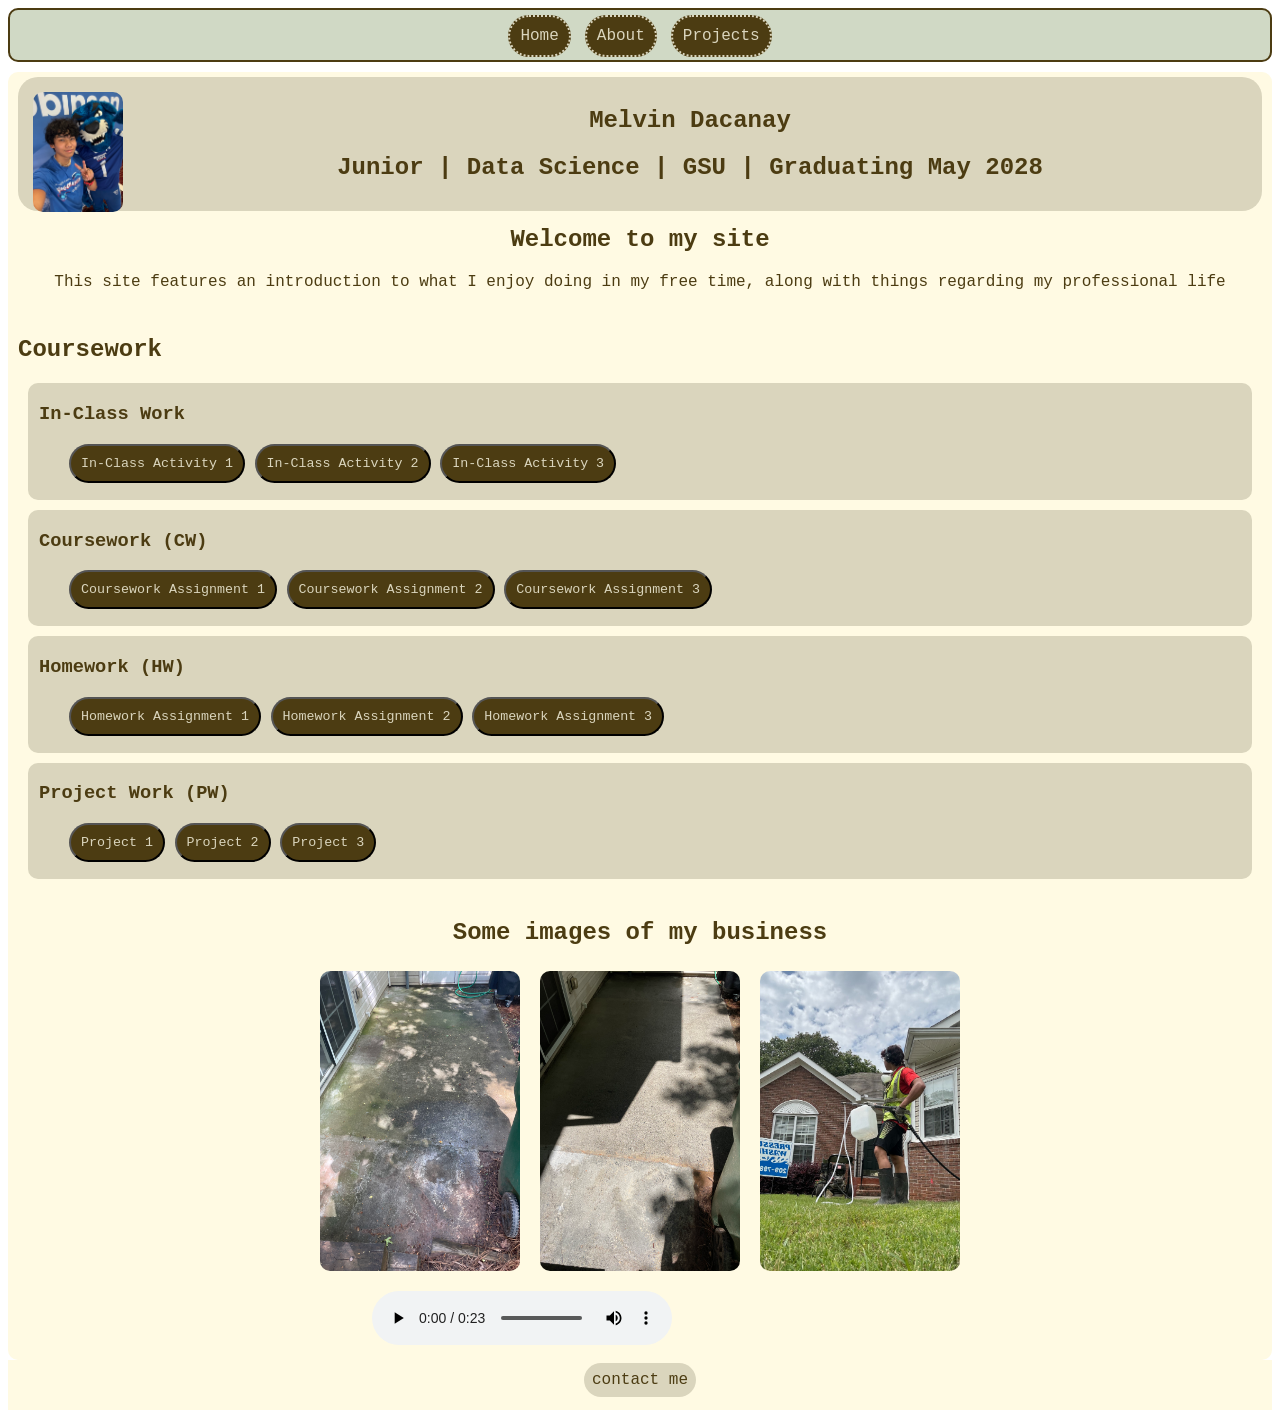
==== index.html @ 6f791602 "initial commit" ====
<!DOCTYPE html>
<html lang="en">
    <head>
        <link rel="stylesheet" href="styles.css">
        <meta charset="UTF-8">
        <meta name="viewport" content="width=device-width, initial-scale=1.0">
        <title>Homepage</title>
        <nav>
            <a href="index.html">Home</a>
            <a href="about.html">About</a>
            <a href="projects.html">Projects</a>
        </nav>
    <!-- Hero landing page -->
    <main>
        <section id="hero">
            <img src="images\selfie.jpeg">
            <h1>Melvin Dacanay</h1>    
            <h2>Junior | Data Science | GSU | Graduating May 2028</h2>
        </section>

    <section id="welcome">
        <h2>Welcome to my site</h2>
        <p>
            This site features an introduction to what I enjoy
            doing in my free time, along with things regarding my
            professional life
        </p>
    </section>

    <!-- List of past projects -->

    <section id="previous-projects">
        <h2>
            Coursework
        </h2>
        <section>
            <h3>
                In-Class Work
            </h3>
            <ul>
                <button>In-Class Activity 1</button>
                <button>In-Class Activity 2</button>
                <button>In-Class Activity 3</button>
            </ul>
        </section>          
        <section>
            <h3>
                Coursework (CW)
            </h3>
            <ul>
                <button>Coursework Assignment 1</button>
                <button>Coursework Assignment 2</button>
                <button>Coursework Assignment 3</button>
            </ul>
        </section>
        <section>
            <h3>
                Homework (HW)
            </h3>
            <ul>
                <button>Homework Assignment 1</button>
                <button>Homework Assignment 2</button>
                <button>Homework Assignment 3</button>
            </ul>
        </section>
        <section>
            <h3>
                Project Work (PW)
            </h3>
            <ul>
                <button>Project 1</button>
                <button>Project 2</button>
                <button>Project 3</button>
            </ul>
        </section>
    </section>

    <!-- Business gallery -->
    <section id="business-gallery">

        <h2>Some images of my business</h2>
        <img src="images/before.jpg" alt="Before photo" width="300">
        <img src="images/after.jpg" alt="After photo" width="300">
        <img src="images/mpw.png" alt="Picture of me washing" width="300">
    </section>
    <audio controls id="my-song">
        <source src="images/music.mp3" type="audio/mpeg">
    </audio>
    
    </main>
    <footer>
        <a href="mailto:melvindacanay05@gmail.com">contact me</a>
    </footer>
</html>
---- styles.css ----
/* index.html */

main {
    background-color: #fffae3;
    color: #4c3c12;
    /* margin: 0px; */
    max-width: 100%;
    width: 100%;
    font-family: 'Courier New', Courier, monospace;
    border-radius: 10px;
}

.clearfix::after{
    content: "";
    display: table;
    clear: both;
}

/* NAVIGATION BAR */

nav {
    background-color: #d0d9c5;
    height: 50px;
    align-content: center;
    text-align: center;
    word-spacing: 10px;
    border-radius: 10px;
    border: 2px solid #4c3c12;
}

nav a {
    background-color: #4c3c12;
    padding: 10px;
    border: 2px dotted #dad5bd;
    border-radius: 30px;
    text-decoration: none;
    color: #dad5bd;
    font-family: 'Courier New', Courier, monospace;
    
}

/* HERO SECTION */

#hero {
    background-color: #dad5bd;
    margin: 10px;
    border-radius: 20px;
    padding: 10px;
    text-align: center;
    position: relative;
    top: 5px;
    font-family: 'Courier New', Courier, monospace;
}


#hero img {
    float: left;
    height: 120px;
}


hr {
    height: 3px;
    background-color: #4c3c12;
    max-width: 95%;
    border: none;
    border-radius: 10px;
}


/* WELCOME BLOCK */

#welcome {
    text-align: center;
}

/* PROJECT BLOCK */

#previous-projects {
    padding: 10px;
    text-decoration: none;
    background-image: url(assets/shadows.png);
}

#previous-projects section{
    background-color: #dad5bd;
    max-width: 100%;
    border: none;
    border-radius: 10px;
    padding: 1px;
    margin: 10px;
}

#previous-projects h2{
    color: #4c3c12;
}

#previous-projects section h3{
    position: relative;
    left: 10px;
}

#previous-projects section button{
    background-color: #4c3c12;
    padding: 10px;
    border-radius: 30px;
    text-decoration: none;
    color: #dad5bd;
    font-family: 'Courier New', Courier, monospace;
}

/* IMAGE BLOCK */

img {
    max-width: 200px;
    height: 300px;
    border-radius: 10px;
    align-items: center;
    margin: 5px;
}

#business-gallery{
    text-align: center;
}


#business-gallery audio{
    margin: 10px;
}

#my-song {
    position: relative;
    left: 28%;
    clear: both;
    margin: 10px;
}

/* FOOTER */

footer{
    background-color: #fffae3;
    height: 30px;
    align-content: center;
    text-align: center;
    padding: 10px;
}

footer a{
    background-color: #dad5bd;
    padding: 8px;
    border-radius: 20px;
    position: relative;
    bottom: 5px;
    text-decoration: none;
    color: #4c3c12;
    font-family: 'Courier New', Courier, monospace;
    margin: 10px;
}

/* ABOUT 
SECTION */

#about .clearfix::after{
    content: "";
    display: table;
    clear: both;
}

#about{
    padding-bottom: 20px;
}

#about h1{
    text-align: center;
    padding-top: 10px;
    margin-bottom: 1px;
}

#about #contact{
    background-color: #dad5bd;
    padding: 8px;
    border-radius: 20px;
    position: relative;
    bottom: 5px;
    text-decoration: none;
    color: #4c3c12;
    font-family: 'Courier New', Courier, monospace;
    position: relative;
    top: 40px;
    left: 10px;
    text-decoration: none;
}

#about h2{
    margin: 10px;
    position: relative;
    top: 40px;
    left: 10px;
}

#about #about-me{
    margin: 40px;
}

#food-list{
    background-color: #dad5bd;
    margin: 10px;
    border-radius: 20px;
    padding: 2px;
    position: relative;
    top: 5px;
    font-family: 'Courier New', Courier, monospace;    
    padding-top: -10px;
}

#food-list h2{
    position: relative;
    top: 5px;
}

#skill-table {
    border-color: #4c3c12;
    text-align: center;
    margin: 30px;
}

#about img {
    max-width: 200px;
    height: 300px;
    border-radius: 10px;
    align-items: center;
    margin: 5px;
}

#about h2{
    float: top;
    position: relative;
    text-align: center;
    top: 5px;
}

#about .links{
    background-color: #dad5bd;
    padding: 8px;
    border-radius: 20px;
    text-decoration: none;
    color: #4c3c12;
    font-family: 'Courier New', Courier, monospace;
    text-decoration: none;    
    margin: 10px;
    position: relative;
    left: 25px;
}

#about img{
    position: relative;
    left: 25px;
}
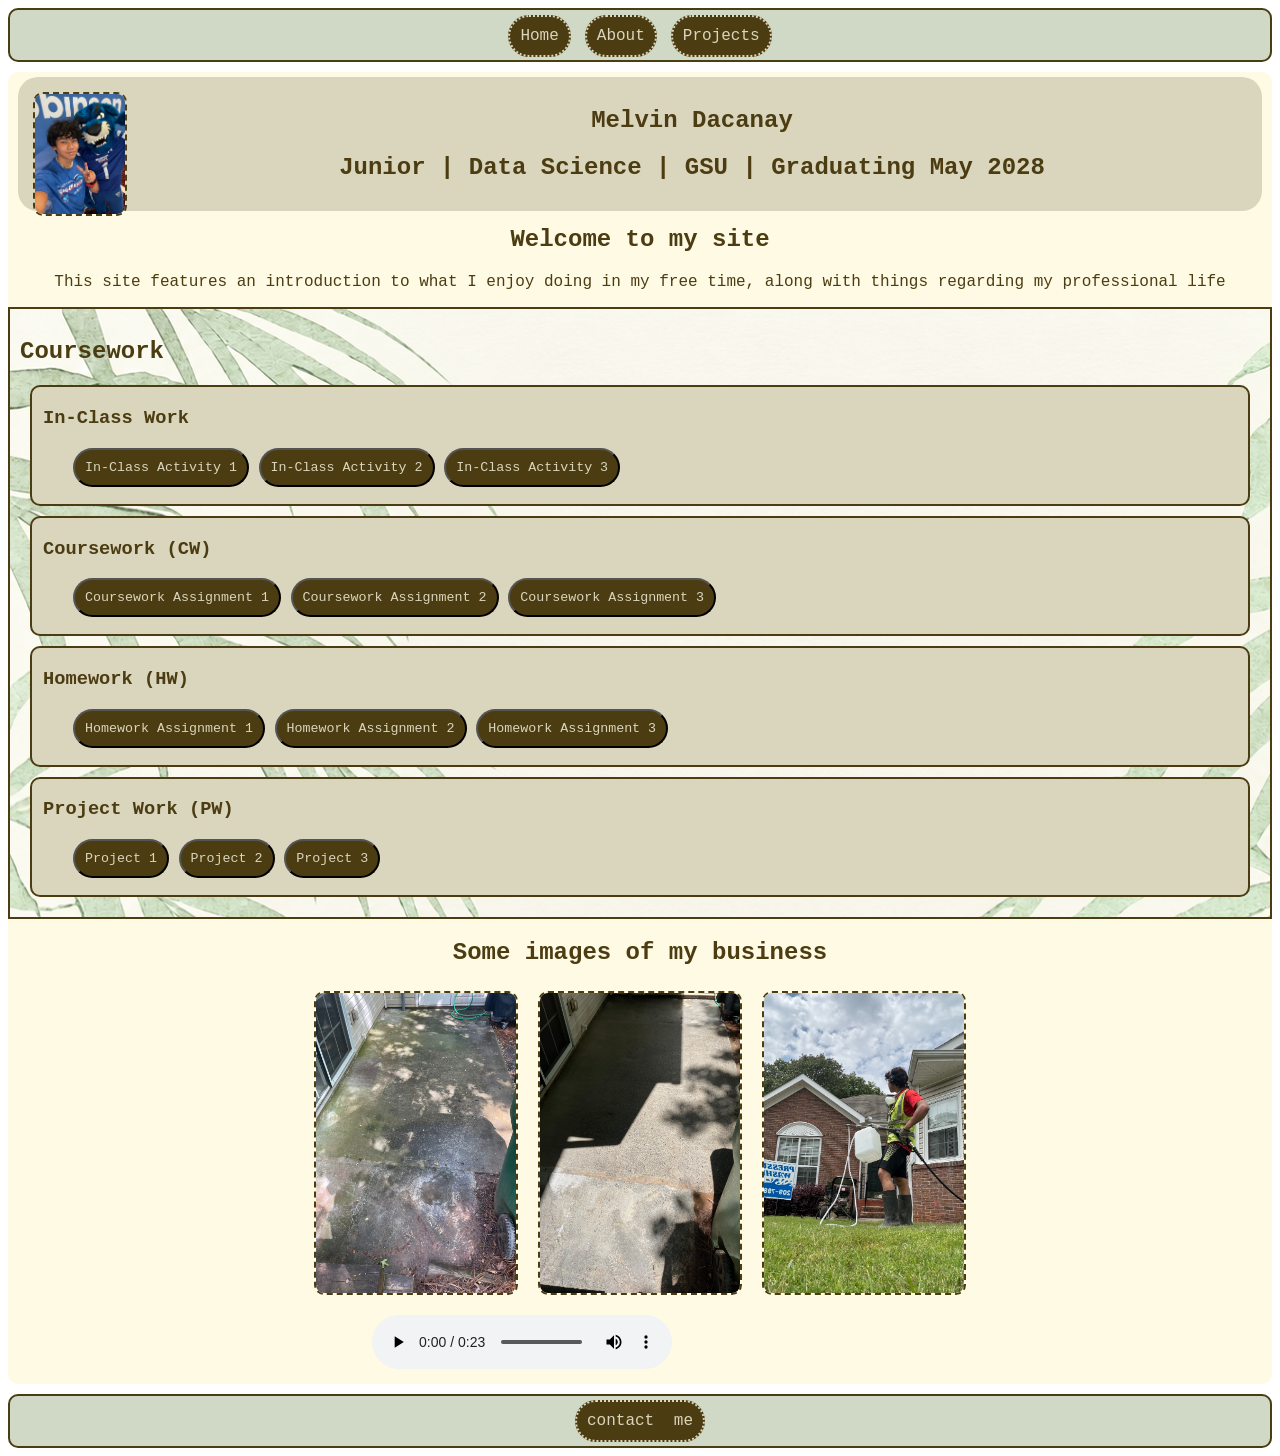
==== commit 7c53318f: "upgrades home and fixesabout page" ====
--- a/index.html
+++ b/index.html
@@ -11,7 +11,7 @@
             <a href="projects.html">Projects</a>
         </nav>
     <!-- Hero landing page -->
-    <main>
+    <main id="index">
         <section id="hero">
             <img src="images\selfie.jpeg">
             <h1>Melvin Dacanay</h1>    
--- a/styles.css
+++ b/styles.css
@@ -1,7 +1,7 @@
 
 /* index.html */
 
-main {
+#index {
     background-color: #fffae3;
     color: #4c3c12;
     /* margin: 0px; */
@@ -42,33 +42,24 @@
 
 /* HERO SECTION */
 
-#hero {
-    background-color: #dad5bd;
-    margin: 10px;
-    border-radius: 20px;
-    padding: 10px;
-    text-align: center;
-    position: relative;
-    top: 5px;
-    font-family: 'Courier New', Courier, monospace;
-}
-
-
-#hero img {
+#index #hero {
+    background-color: #dad5bd;
+    margin: 10px;
+    border-radius: 20px;
+    padding: 10px;
+    text-align: center;
+    position: relative;
+    top: 5px;
+    font-family: 'Courier New', Courier, monospace;
+}
+
+
+#index #hero img {
     float: left;
     height: 120px;
 }
 
 
-hr {
-    height: 3px;
-    background-color: #4c3c12;
-    max-width: 95%;
-    border: none;
-    border-radius: 10px;
-}
-
-
 /* WELCOME BLOCK */
 
 #welcome {
@@ -80,7 +71,8 @@
 #previous-projects {
     padding: 10px;
     text-decoration: none;
-    background-image: url(assets/shadows.png);
+    background-image: url(images/shadows.png);
+    border: 2px solid #4c3c12;
 }
 
 #previous-projects section{
@@ -90,6 +82,7 @@
     border-radius: 10px;
     padding: 1px;
     margin: 10px;
+    border: 2px solid #4c3c12;
 }
 
 #previous-projects h2{
@@ -112,12 +105,13 @@
 
 /* IMAGE BLOCK */
 
-img {
+#index img {
     max-width: 200px;
     height: 300px;
     border-radius: 10px;
     align-items: center;
     margin: 5px;
+    border: 2px dashed #4c3c12;
 }
 
 #business-gallery{
@@ -139,27 +133,38 @@
 /* FOOTER */
 
 footer{
-    background-color: #fffae3;
-    height: 30px;
+    background-color: #d0d9c5;
+    height: 50px;
     align-content: center;
     text-align: center;
-    padding: 10px;
+    word-spacing: 10px;
+    border-radius: 10px;
+    border: 2px solid #4c3c12;
+    margin-top: 10px;
 }
 
 footer a{
-    background-color: #dad5bd;
-    padding: 8px;
-    border-radius: 20px;
-    position: relative;
-    bottom: 5px;
-    text-decoration: none;
-    color: #4c3c12;
-    font-family: 'Courier New', Courier, monospace;
-    margin: 10px;
+    background-color: #4c3c12;
+    padding: 10px;
+    border: 2px dotted #dad5bd;
+    border-radius: 30px;
+    text-decoration: none;
+    color: #dad5bd;
+    font-family: 'Courier New', Courier, monospace;
 }
 
 /* ABOUT 
 SECTION */
+
+#about {
+    background-color: #fffae3;
+    color: #4c3c12;
+    /* margin: 0px; */
+    max-width: 100%;
+    width: 100%;
+    font-family: 'Courier New', Courier, monospace;
+    border-radius: 10px;
+}
 
 #about .clearfix::after{
     content: "";
@@ -225,6 +230,17 @@
     margin: 30px;
 }
 
+#about #showcase{
+    text-align: center;
+}
+
+#about h2{
+    float: top;
+    position: relative;
+    text-align: center;
+    top: 5px;
+}
+
 #about img {
     max-width: 200px;
     height: 300px;
@@ -233,27 +249,30 @@
     margin: 5px;
 }
 
-#about h2{
-    float: top;
-    position: relative;
-    text-align: center;
-    top: 5px;
-}
-
-#about .links{
+/* External Links */
+
+#about #links{
+    text-align: center;
+}
+
+#about #links a{
     background-color: #dad5bd;
     padding: 8px;
     border-radius: 20px;
     text-decoration: none;
     color: #4c3c12;
     font-family: 'Courier New', Courier, monospace;
-    text-decoration: none;    
-    margin: 10px;
-    position: relative;
-    left: 25px;
-}
-
-#about img{
-    position: relative;
-    left: 25px;
-}
+}
+
+
+/* Projects
+Section */
+
+#projects article{
+    background-color: #dad5bd;
+    margin: 10px;
+    border-radius: 20px;
+    padding: 20px;
+    border: 2px #4c3c12;
+    font-family: 'Courier New', Courier, monospace;    
+}
